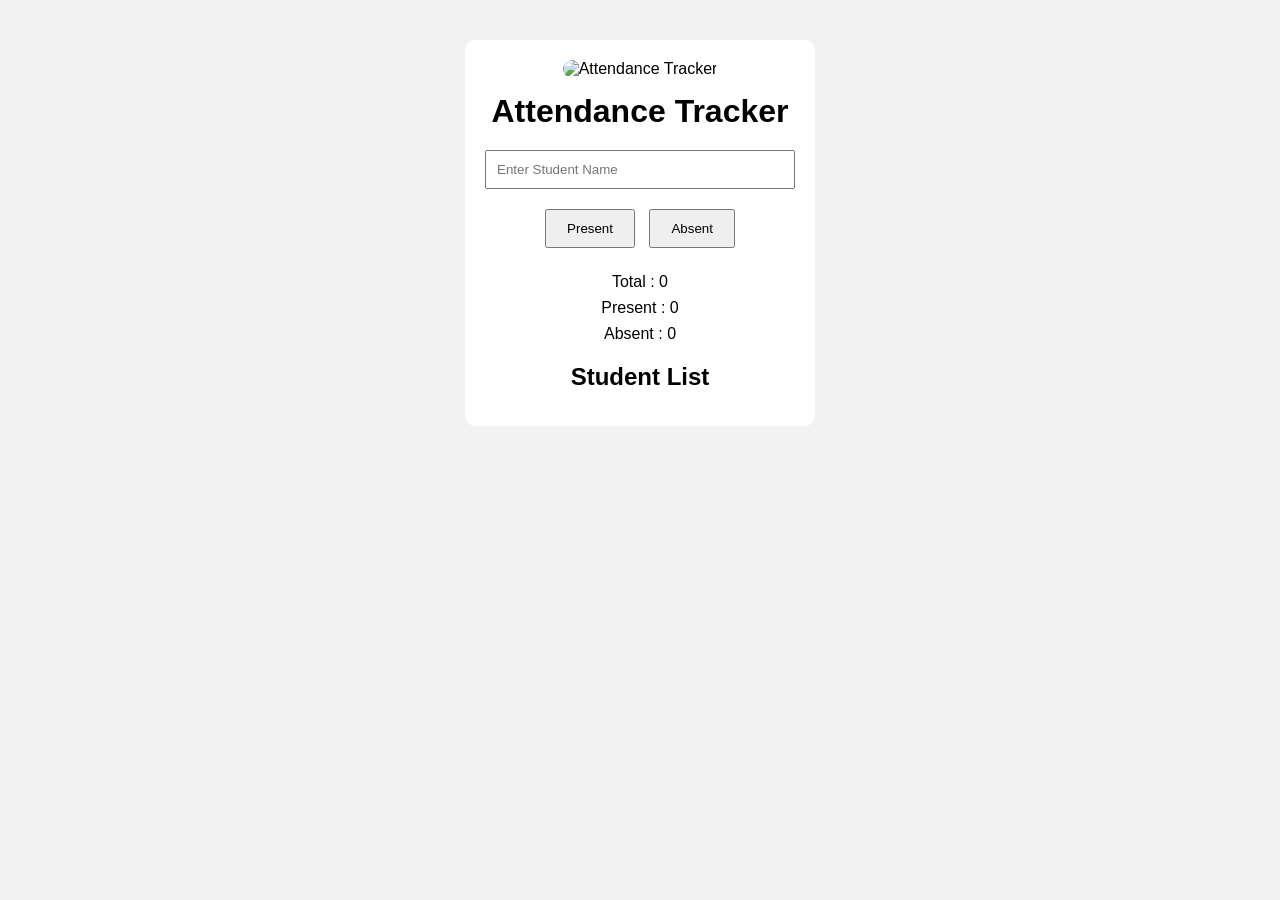
==== index.html @ 52c7d4b4 "Add files via upload" ====
<!DOCTYPE html>
<html lang="en">
<head>
    <meta charset="UTF-8">
    <meta name="viewport" content="width=device-width, initial-scale=1.0">
    <title>Attendance Tracker</title>

    <link rel="stylesheet" href="style.css">
</head>
<body>

    <div class="container">
        <img src="https://i.ibb.co/x8JcPL9w/ey-Jp-ZCI6-Im1f-Nm-E0-NGFh-NTRj-OGU4-ODE5-MTg4-N2-Fh-YTA0-Njk1-NDA4-Zjk6c2-Vka-W1lbn-Q6-Ly84-ZTZi-Nj-A2-Yj-A1-ZDli.jpg" alt="Attendance Tracker">
        <h1>Attendance Tracker</h1>

        <input type="text" id="name" placeholder="Enter Student Name">

        <div class="buttons">
            <button id="presentBtn">Present</button>
            <button id="absentBtn">Absent</button>
        </div>

        <div class="summary">
            <p>Total : <span id="total">0</span></p>
            <p>Present : <span id="present">0</span></p>
            <p>Absent : <span id="absent">0</span></p>
        </div>

        <h2>Student List</h2>

        <ul id="studentList"></ul>

    </div>

    <script src="script.js"></script>

</body>
</html>
---- style.css ----
*{
    margin: 0;
    padding: 0;
    box-sizing: border-box;
}

body{
    background: #f2f2f2;
    font-family: Arial, sans-serif;
}
img{
    width: 100%;
    height: 180px;
    object-fit: cover;
    border-radius: 10px;
    margin-bottom: 15px;
}

.container{
    width: 350px;
    margin: 40px auto;
    background: white;
    padding: 20px;
    border-radius: 10px;
    text-align: center;
}

h1{
    margin-bottom: 20px;
}

input{
    width: 100%;
    padding: 10px;
    margin-bottom: 15px;
}

button{
    padding: 10px 20px;
    margin: 5px;
    cursor: pointer;
}

.summary{
    margin: 20px 0;
}

.summary p{
    margin: 8px 0;
}

ul{
    list-style: none;
    margin-top: 15px;
}

li{
    background: #eee;
    padding: 10px;
    margin: 8px 0;
    border-radius: 5px;
}

li{
    display: flex;
    justify-content: space-between;
    align-items: center;
    background: #eee;
    padding: 10px;
    margin: 8px 0;
    border-radius: 5px;
}

li button{
    background: red;
    color: white;
    border: none;
    padding: 5px 10px;
    cursor: pointer;
    border-radius: 5px;
}
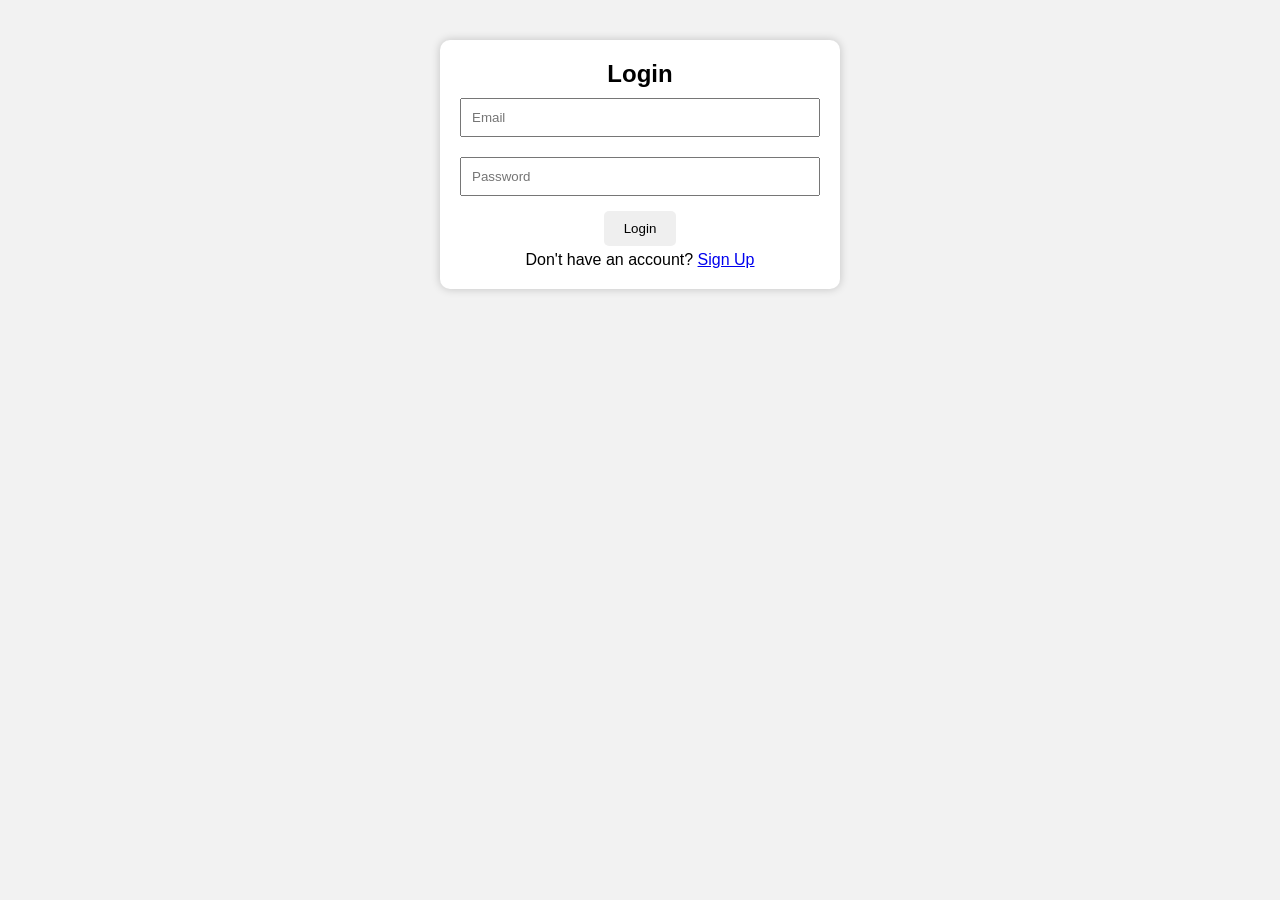
==== commit 36bc0373: "Add files via upload" ====
--- a/index.html
+++ b/index.html
@@ -6,33 +6,65 @@
     <title>Attendance Tracker</title>
 
     <link rel="stylesheet" href="style.css">
+
+    <script>
+        if(localStorage.getItem("login")==null){
+            window.location.href="login.html";
+        }
+    </script>
+
 </head>
 <body>
 
-    <div class="container">
-        <img src="https://i.ibb.co/x8JcPL9w/ey-Jp-ZCI6-Im1f-Nm-E0-NGFh-NTRj-OGU4-ODE5-MTg4-N2-Fh-YTA0-Njk1-NDA4-Zjk6c2-Vka-W1lbn-Q6-Ly84-ZTZi-Nj-A2-Yj-A1-ZDli.jpg" alt="Attendance Tracker">
-        <h1>Attendance Tracker</h1>
+<div class="container">
 
-        <input type="text" id="name" placeholder="Enter Student Name">
+    <img src="https://i.ibb.co/x8JcPL9w/ey-Jp-ZCI6-Im1f-Nm-E0-NGFh-NTRj-OGU4-ODE5-MTg4-N2-Fh-YTA0-Njk1-NDA4-Zjk6c2-Vka-W1lbn-Q6-Ly84-ZTZi-Nj-A2-Yj-A1-ZDli.jpg" alt="Attendance">
 
-        <div class="buttons">
-            <button id="presentBtn">Present</button>
-            <button id="absentBtn">Absent</button>
-        </div>
+    <h1>Attendance Tracker</h1>
 
-        <div class="summary">
-            <p>Total : <span id="total">0</span></p>
-            <p>Present : <span id="present">0</span></p>
-            <p>Absent : <span id="absent">0</span></p>
-        </div>
+    <h3 id="userName"></h3>
 
-        <h2>Student List</h2>
+    <button id="logout">Logout</button>
 
-        <ul id="studentList"></ul>
+    <input
+        type="text"
+        id="name"
+        placeholder="Enter Student Name"
+    >
+
+    <div class="btn">
+
+        <button id="presentBtn">
+            Present
+        </button>
+
+        <button id="absentBtn">
+            Absent
+        </button>
 
     </div>
 
-    <script src="script.js"></script>
+    <div class="count">
+
+        <h3>Total :
+            <span id="total">0</span>
+        </h3>
+
+        <h3>Present :
+            <span id="present">0</span>
+        </h3>
+
+        <h3>Absent :
+            <span id="absent">0</span>
+        </h3>
+
+    </div>
+
+    <ul id="studentList"></ul>
+
+</div>
+
+<script src="script.js"></script>
 
 </body>
 </html>
--- a/style.css
+++ b/style.css
@@ -1,81 +1,95 @@
 *{
-    margin: 0;
-    padding: 0;
-    box-sizing: border-box;
+    margin:0;
+    padding:0;
+    box-sizing:border-box;
+    font-family:Arial, sans-serif;
 }
 
 body{
-    background: #f2f2f2;
-    font-family: Arial, sans-serif;
-}
-img{
-    width: 100%;
-    height: 180px;
-    object-fit: cover;
-    border-radius: 10px;
-    margin-bottom: 15px;
+    background:#f2f2f2;
 }
 
 .container{
-    width: 350px;
-    margin: 40px auto;
-    background: white;
-    padding: 20px;
-    border-radius: 10px;
-    text-align: center;
+    width:400px;
+    margin:40px auto;
+    background:#fff;
+    padding:20px;
+    border-radius:10px;
+    text-align:center;
+    box-shadow:0 0 10px rgba(0,0,0,.2);
+}
+
+img{
+    width:100%;
+    height:180px;
+    object-fit:cover;
+    border-radius:10px;
+    margin-bottom:15px;
 }
 
 h1{
-    margin-bottom: 20px;
+    margin-bottom:10px;
+}
+
+#userName{
+    color:#444;
+    margin-bottom:15px;
 }
 
 input{
-    width: 100%;
-    padding: 10px;
-    margin-bottom: 15px;
+    width:100%;
+    padding:10px;
+    margin:10px 0;
 }
 
 button{
-    padding: 10px 20px;
-    margin: 5px;
-    cursor: pointer;
+    padding:10px 20px;
+    margin:5px;
+    border:none;
+    border-radius:5px;
+    cursor:pointer;
 }
 
-.summary{
-    margin: 20px 0;
+#presentBtn{
+    background:green;
+    color:white;
 }
 
-.summary p{
-    margin: 8px 0;
+#absentBtn{
+    background:red;
+    color:white;
+}
+
+#logout{
+    background:#222;
+    color:white;
+    margin-bottom:15px;
+}
+
+.count{
+    margin:20px 0;
+}
+
+.count h3{
+    margin:8px 0;
 }
 
 ul{
-    list-style: none;
-    margin-top: 15px;
+    list-style:none;
 }
 
 li{
-    background: #eee;
-    padding: 10px;
-    margin: 8px 0;
-    border-radius: 5px;
-}
-
-li{
-    display: flex;
-    justify-content: space-between;
-    align-items: center;
-    background: #eee;
-    padding: 10px;
-    margin: 8px 0;
-    border-radius: 5px;
+    display:flex;
+    justify-content:space-between;
+    align-items:center;
+    background:#eee;
+    padding:10px;
+    margin:10px 0;
+    border-radius:5px;
 }
 
 li button{
-    background: red;
-    color: white;
-    border: none;
-    padding: 5px 10px;
-    cursor: pointer;
-    border-radius: 5px;
+    background:red;
+    color:white;
+    padding:5px 10px;
 }
